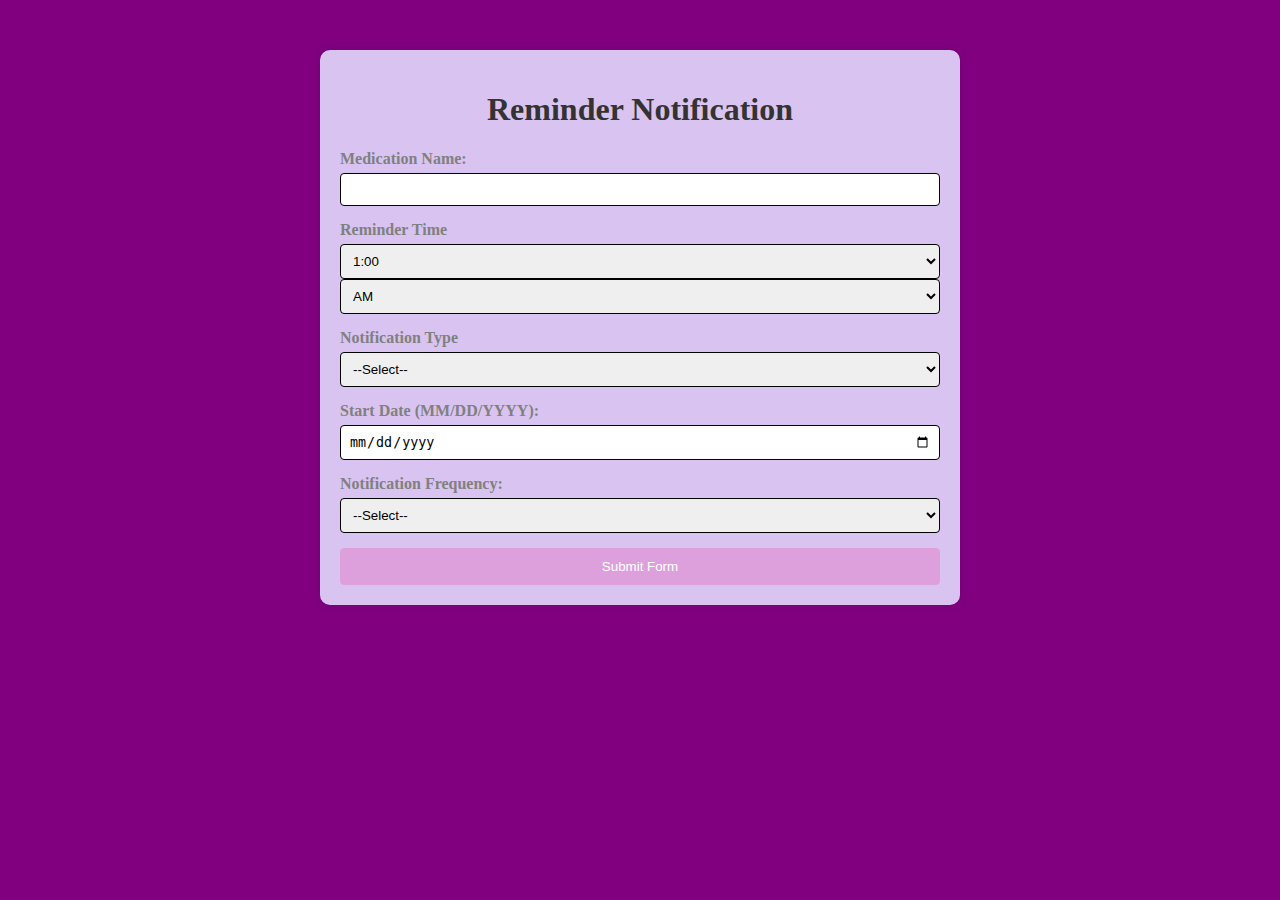
==== index.html @ 25cd24b4 "Html and css for sprint2" ====
<!DOCTYPE html>
<html lang="en">
<head>
    <meta charset="UTF-8">
    <meta name="viewport" content="width=device-width, initial-scale=1.0">
    <title>Reminders</title>
    <link rel="stylesheet" href="style.css"> <!--css file-->
</head>
<body>
    <div class="container"> 
        <h1>Reminder Notification</h1>
            <div class="form-group">
                <label for="med_name">Medication Name:</label> <!--MEd NAme text box-->
                <input type="text" id="med_name" name="med_name" pattern="[A-Za-z\s]+" title="Medication name should only contain letters and spaces." required>
                <span class="error-message" id="med_name_error" style="display: none; color: red;">Invalid input. Only letters and spaces are allowed.</span>
            </div>

            <div class="form-group">
                <label for="Reminder_time">Reminder Time</label> <!--Time of reminder(change options)-->
                <select type="text" id="Reminder_time">
                    <option value="1am">1:00</option>
                    <option value="1am">2:00</option>
                    <option value="1am">3:00</option>
                    <option value="1am">4:00</option>
                    <option value="1am">5:00</option>
                    <option value="1am">6:00</option>
                    <option value="1am">7:00</option>
                    <option value="1am">8:00</option>
                    <option value="1am">9:00</option>
                    <option value="1am">10:00</option>
                    <option value="1am">11:00</option>
                    <option value="1am">12:00</option>
                </select>
                <select type="text" id="AM_PM">
                    <option value="AM">AM</option>
                    <option value="PM">PM</option>
                </select>
                
            </div>

            

            <div class="form-group"> 
                <label for="dosage">Notification Type</label><!--Sms/email dropdown-->
                <select type="text" id="Med_type" name="Medication Type" required>
                    <option value=" ">--Select--</option>
                    <option value ="Email">Email</option>
                    <option value = "SMS">SMS</option>
                    <option value="AppNoti"> App Notification</option>
                <select>
            </div>
            

            <div class="form-group"> 
                <label for="start_date">Start Date (MM/DD/YYYY):</label><!--Start Date Bpx-->
                <input type="date" id="start_date" name="start_date" class="start-date" required> 
            </div>

            <div class="form-group"> 
                <label for="frequency"> Notification Frequency:</label><!--Frequency Dropdown-->
                <select type="text" id="frequency" name="frequency" required>
                    <option value="select">--Select--</option>
                    <option value = "every 15 mins">Every 15 mins</option>
                    <option value = "Every 30 mins">Every 30 mins</option>
                    <option value = "Once a hour">Once a hour</option>
                    <option value = "Once every 2 hours">Once Every 2 hours</option>
                <select>
            </div>

            <button type="submit" class="btn">Submit Form</button>    
    </div>
---- style.css ----
body {
    font-family: 'Fantasy', Cambria, Cochin, Georgia, Times, 'Times New Roman', serif, monospace;
    background-color: purple;
    margin: 0;
    padding: 0;
}

.container {
    max-width: 600px;
    margin: 50px auto;
    padding: 20px;
    background-color: #d9c4f1;
    box-shadow: 0 0 10px rgba(0, 0, 0, 0.1);
    border-radius: 10px;
}

h1 {
    text-align: center;
    color: #333;
}

.form-group {
    margin-bottom: 15px;
}

label {
    display: block;
    margin-bottom: 5px;
    font-weight: bold;
    color: grey;
}

input[type="text"] {
    width: 100%;
    padding: 8px;
    box-sizing: border-box;
    border: 1px solid black;
    border-radius: 4px;
}
select[type="text"]{
    width: 100%;
    padding: 8px;
    box-sizing: border-box;
    border: 1px solid black;
    border-radius: 4px;
}
input[type="date"]{
    width: 100%;
    padding: 8px;
    box-sizing: border-box;
    border: 1px solid black;
    border-radius: 4px;
}
.btn {
    display: block;
    width: 100%;
    padding: 10px;
    background-color: plum;
    color: white;
    border: 1px solid plum;
    border-radius: 4px;
    cursor: pointer;
}

.btn:hover {
    background-color: black;
}
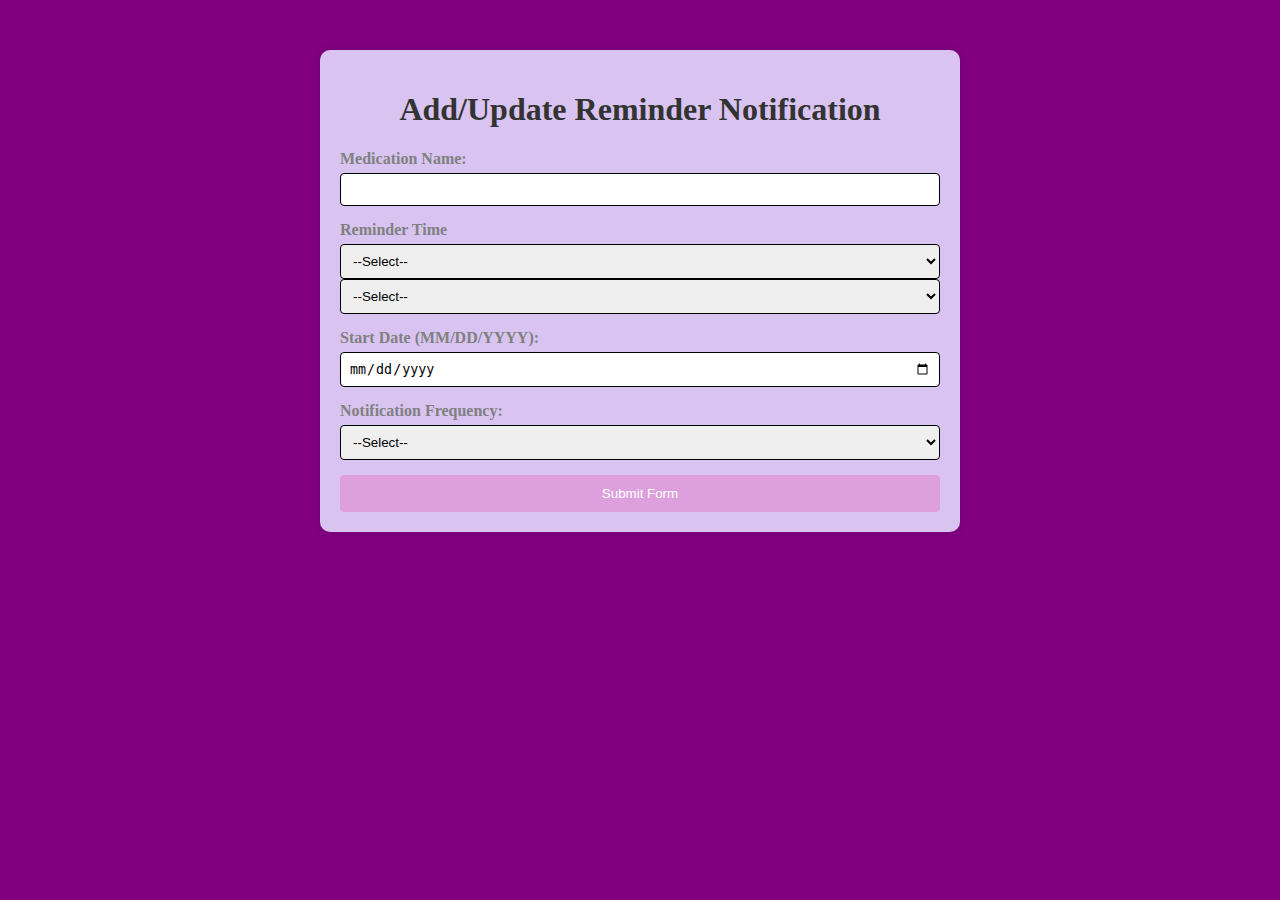
==== commit 086a6559: "Update index.html" ====
--- a/index.html
+++ b/index.html
@@ -6,18 +6,20 @@
     <title>Reminders</title>
     <link rel="stylesheet" href="style.css"> <!--css file-->
 </head>
+<form>
 <body>
     <div class="container"> 
-        <h1>Reminder Notification</h1>
+        <h1>Add/Update Reminder Notification</h1>
             <div class="form-group">
                 <label for="med_name">Medication Name:</label> <!--MEd NAme text box-->
                 <input type="text" id="med_name" name="med_name" pattern="[A-Za-z\s]+" title="Medication name should only contain letters and spaces." required>
-                <span class="error-message" id="med_name_error" style="display: none; color: red;">Invalid input. Only letters and spaces are allowed.</span>
+                  <span class="error-message" id="med_name_error" style="display: none; color: red;">Invalid input. Only letters and spaces are allowed.</span>
             </div>
 
             <div class="form-group">
                 <label for="Reminder_time">Reminder Time</label> <!--Time of reminder(change options)-->
-                <select type="text" id="Reminder_time">
+                <select type="text" id="Reminder_time" required>
+                    <option value="">--Select--</option>
                     <option value="1am">1:00</option>
                     <option value="1am">2:00</option>
                     <option value="1am">3:00</option>
@@ -31,7 +33,8 @@
                     <option value="1am">11:00</option>
                     <option value="1am">12:00</option>
                 </select>
-                <select type="text" id="AM_PM">
+                <select type="text" id="AM_PM" required>
+                    <option value="">--Select--</option>
                     <option value="AM">AM</option>
                     <option value="PM">PM</option>
                 </select>
@@ -40,15 +43,15 @@
 
             
 
-            <div class="form-group"> 
-                <label for="dosage">Notification Type</label><!--Sms/email dropdown-->
+            <!--<div class="form-group"> 
+                <label for="dosage">Notification Type</label>
                 <select type="text" id="Med_type" name="Medication Type" required>
                     <option value=" ">--Select--</option>
                     <option value ="Email">Email</option>
                     <option value = "SMS">SMS</option>
                     <option value="AppNoti"> App Notification</option>
                 <select>
-            </div>
+            </div> > NOTI MEthod-->
             
 
             <div class="form-group"> 
@@ -59,13 +62,13 @@
             <div class="form-group"> 
                 <label for="frequency"> Notification Frequency:</label><!--Frequency Dropdown-->
                 <select type="text" id="frequency" name="frequency" required>
-                    <option value="select">--Select--</option>
+                    <option value="">--Select--</option>
                     <option value = "every 15 mins">Every 15 mins</option>
                     <option value = "Every 30 mins">Every 30 mins</option>
                     <option value = "Once a hour">Once a hour</option>
                     <option value = "Once every 2 hours">Once Every 2 hours</option>
                 <select>
             </div>
-
+</form>
             <button type="submit" class="btn">Submit Form</button>    
-    </div>+    </div>
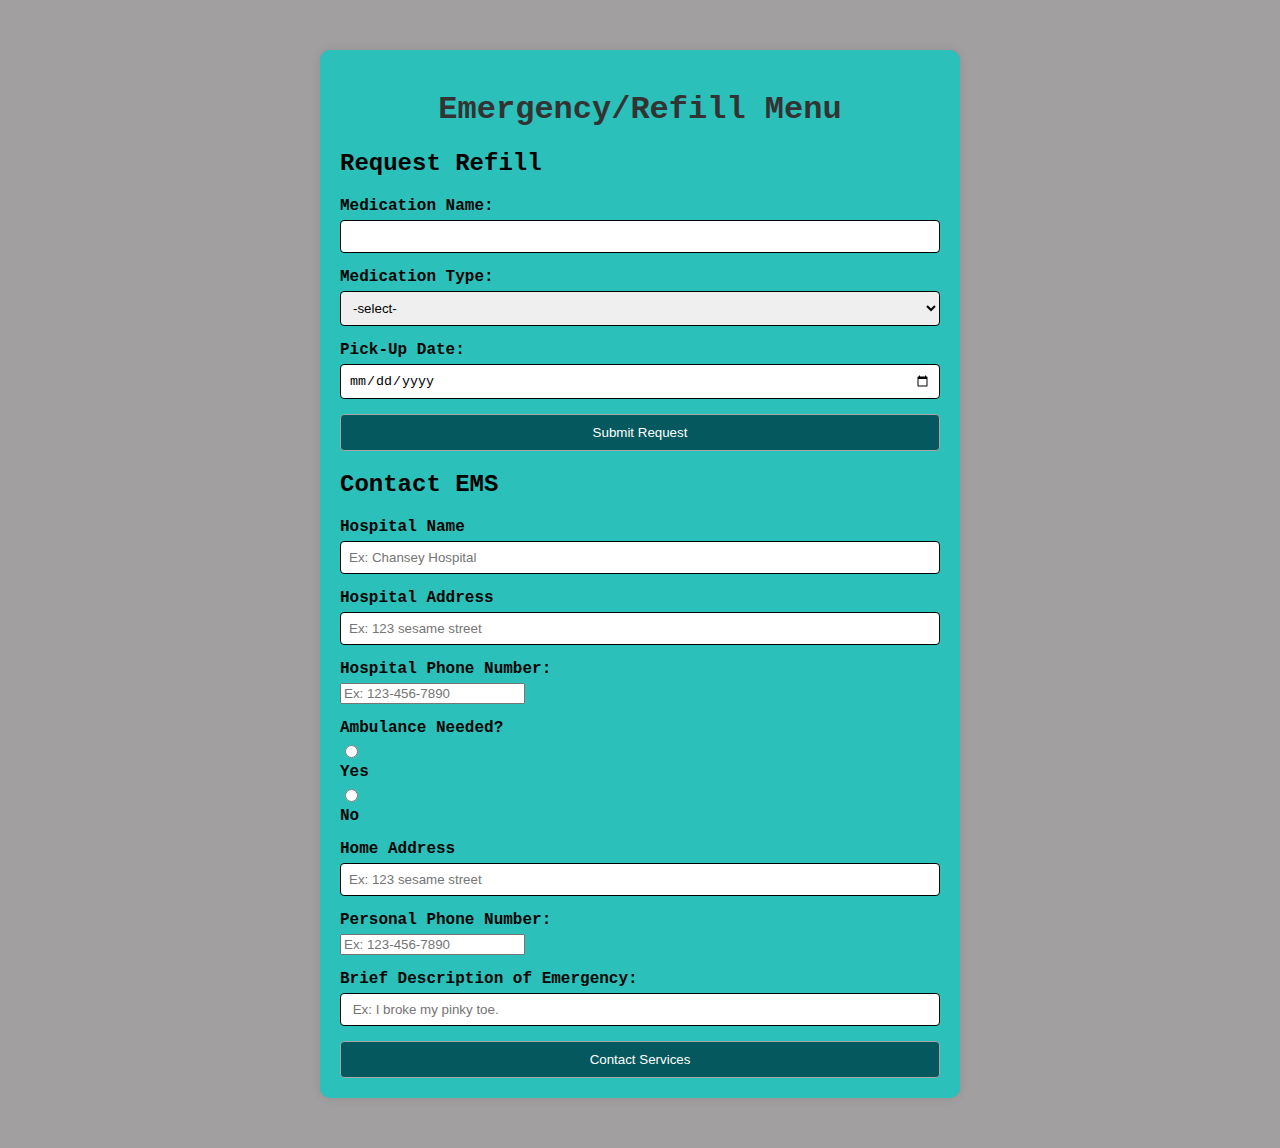
==== commit f85fc335: "html and css file for sprint 3" ====
--- a/index.html
+++ b/index.html
@@ -3,72 +3,90 @@
 <head>
     <meta charset="UTF-8">
     <meta name="viewport" content="width=device-width, initial-scale=1.0">
-    <title>Reminders</title>
-    <link rel="stylesheet" href="style.css"> <!--css file-->
+    <title>Emergency</title>
+    <link rel="stylesheet" href="Styles.css">
 </head>
-<form>
 <body>
-    <div class="container"> 
-        <h1>Add/Update Reminder Notification</h1>
-            <div class="form-group">
-                <label for="med_name">Medication Name:</label> <!--MEd NAme text box-->
+    <div class="container">
+        <h1>Emergency/Refill Menu</h1>
+        
+        <form action="/add" method="POST">
+            <h2>Request Refill</h2>
+
+           <div class="form-group">
+                <label for="med_name">Medication Name:</label>
                 <input type="text" id="med_name" name="med_name" pattern="[A-Za-z\s]+" title="Medication name should only contain letters and spaces." required>
-                  <span class="error-message" id="med_name_error" style="display: none; color: red;">Invalid input. Only letters and spaces are allowed.</span>
+            </div>
+
+           <div class="form-group">
+                <label for="med_type">Medication Type:</label>
+                <select id="med_type" name="med_type" required>
+                    <option value="">-select-</option>
+                    <option value="Tablet">Tablet</option>
+                    <option value="Liquid">Liquid</option>
+                    <option value="Injection">Injection</option>
+                    <option value="Capsule">Capsule</option>
+                    <option value="Drops">Drops</option>
+                    <option value="Ointment">Ointment</option>
+                </select>
             </div>
 
             <div class="form-group">
-                <label for="Reminder_time">Reminder Time</label> <!--Time of reminder(change options)-->
-                <select type="text" id="Reminder_time" required>
-                    <option value="">--Select--</option>
-                    <option value="1am">1:00</option>
-                    <option value="1am">2:00</option>
-                    <option value="1am">3:00</option>
-                    <option value="1am">4:00</option>
-                    <option value="1am">5:00</option>
-                    <option value="1am">6:00</option>
-                    <option value="1am">7:00</option>
-                    <option value="1am">8:00</option>
-                    <option value="1am">9:00</option>
-                    <option value="1am">10:00</option>
-                    <option value="1am">11:00</option>
-                    <option value="1am">12:00</option>
-                </select>
-                <select type="text" id="AM_PM" required>
-                    <option value="">--Select--</option>
-                    <option value="AM">AM</option>
-                    <option value="PM">PM</option>
-                </select>
+                <label for="Pickup_Date">Pick-Up Date:</label>
+                <input type="date" id="Pick-Up_date" name="Pick-Up_date" required>
+            </div>
+
+            <button type="submit"   class="btn">Submit Request</button>
+        
+        </form>
+       
+        
+        <form action="/add" method="POST">
+            <h2>Contact EMS</h2>
+           <div class="form-group">
+                <label for="hospital_name">Hospital Name</label>
+                <input type="text" id="hospital_name" name="hospital_name"  placeholder="Ex: Chansey Hospital"     pattern="[A-Za-z\s]+"  required>
                 
             </div>
 
-            
-
-            <!--<div class="form-group"> 
-                <label for="dosage">Notification Type</label>
-                <select type="text" id="Med_type" name="Medication Type" required>
-                    <option value=" ">--Select--</option>
-                    <option value ="Email">Email</option>
-                    <option value = "SMS">SMS</option>
-                    <option value="AppNoti"> App Notification</option>
-                <select>
-            </div> > NOTI MEthod-->
-            
-
-            <div class="form-group"> 
-                <label for="start_date">Start Date (MM/DD/YYYY):</label><!--Start Date Bpx-->
-                <input type="date" id="start_date" name="start_date" class="start-date" required> 
+           <div class="form-group">
+                <label for="hospital_address">Hospital Address</label>
+                <input type="text" id="hospital_address" name="hospital_address"  placeholder="Ex: 123 sesame street"    pattern="[0-9A-Za-z\s]+"  required>
+                
             </div>
 
             <div class="form-group"> 
-                <label for="frequency"> Notification Frequency:</label><!--Frequency Dropdown-->
-                <select type="text" id="frequency" name="frequency" required>
-                    <option value="">--Select--</option>
-                    <option value = "every 15 mins">Every 15 mins</option>
-                    <option value = "Every 30 mins">Every 30 mins</option>
-                    <option value = "Once a hour">Once a hour</option>
-                    <option value = "Once every 2 hours">Once Every 2 hours</option>
-                <select>
+                <label for="hospital_phone">Hospital Phone Number:<br /></label>
+                <input type="tel" id="hospital_phone" name="dosage"  placeholder="Ex: 123-456-7890"    pattern="[0-9]{3}-[0-9]{3}-[0-9]{4}"  required>
             </div>
-</form>
-            <button type="submit" class="btn">Submit Form</button>    
-    </div>
+
+            <div class="form-group">
+                <label for="Ambulance_Request">Ambulance Needed?</label>
+                <input type="radio" id="Yes" name="Ambulance_Request" required>
+                <label for="Yes">Yes</label>
+                <input type="radio" id="No" name="Ambulance_Request" required>
+                <label for="No">No</label>
+            </div>
+
+            <div class="form-group">
+                <label for="home_address">Home Address</label>
+                <input type="text" id="home_address" name="home_address"  placeholder="Ex: 123 sesame street"    pattern="[0-9A-Za-z\s]+"  required>
+                
+            </div>
+
+            <div class="form-group"> 
+                <label for="personal_phone"> Personal Phone Number:<br /></label>
+                <input type="tel" id="personal_phone" name="personal_phone"  placeholder="Ex: 123-456-7890"    pattern="[0-9]{3}-[0-9]{3}-[0-9]{4}"  required>
+            </div>
+
+            <div class="form-group">
+                <label for="EMS_description">Brief Description of Emergency:</label>
+                <input type="text" id="EMS_description" name="EMS_description"  placeholder=" Ex: I broke my pinky toe."   required>
+            </div>
+
+            <button type="submit"  class="btn">Contact Services</button>
+
+        </form>
+     
+</body>
+</html>--- a/Styles.css
+++ b/Styles.css
@@ -0,0 +1,56 @@
+body {
+    font-family: 'Courier New', Courier, monospace;
+    background-color: rgb(161, 159, 160);
+    margin: 0;
+    padding: 0;
+}
+
+.container {
+    max-width: 600px;
+    margin: 50px auto;
+    padding: 20px;
+    background-color: #2bc0b9;
+    box-shadow: 0 0 10px rgba(0, 0, 0, 0.1);
+    border-radius: 10px;
+}
+
+h1 {
+    text-align: center;
+    color: #333;
+}
+
+.form-group {
+    margin-bottom: 15px;
+}
+
+label {
+    display: block;
+    margin-bottom: 5px;
+    font-weight: bold;
+    color: rgb(5, 5, 5);
+}
+
+input[type="text"],
+input[type="date"],
+select {
+    width: 100%;
+    padding: 8px;
+    box-sizing: border-box;
+    border: 1px solid black;
+    border-radius: 4px;
+}
+
+.btn {
+    display: block;
+    width: 100%;
+    padding: 10px;
+    background-color: #05585e;
+    color: white;
+    border: 1px solid #a8a8a8;
+    border-radius: 4px;
+    cursor: pointer;
+}
+
+.btn:hover {
+    background-color: #4021ad;
+}